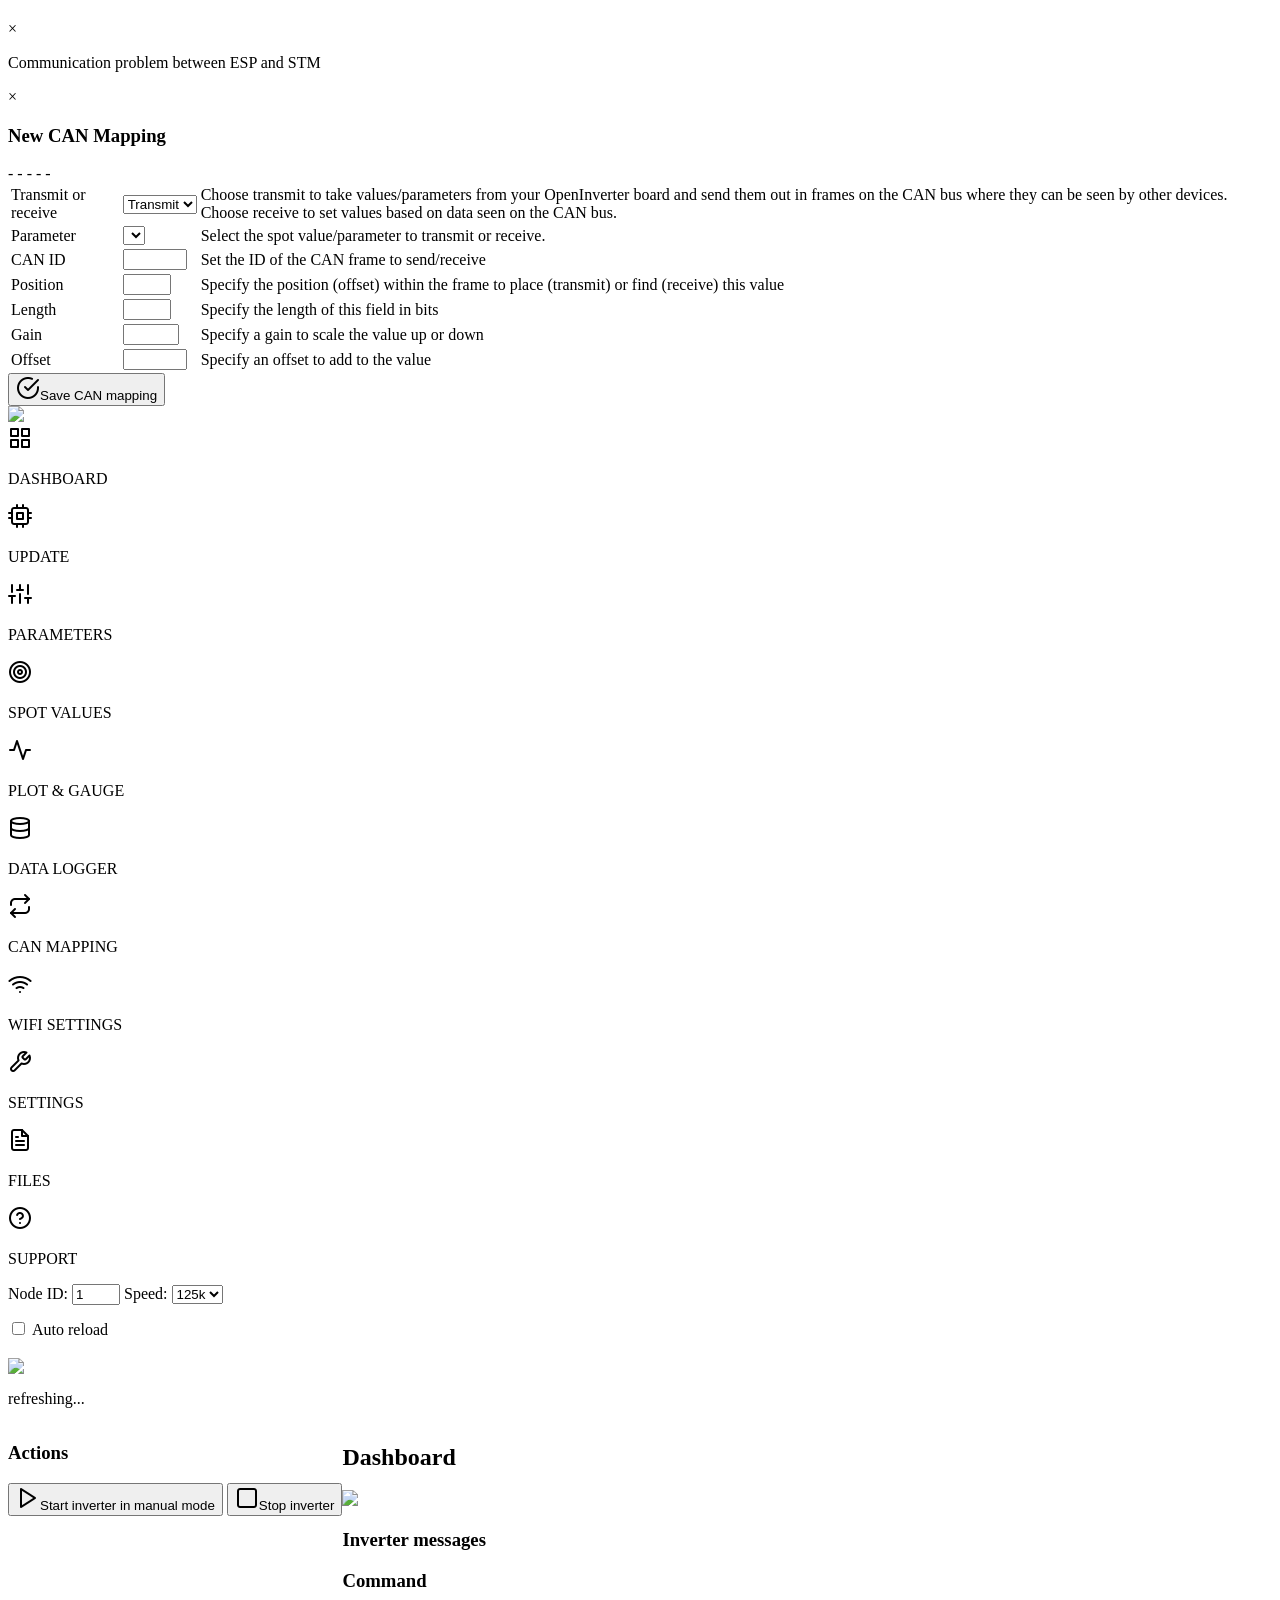
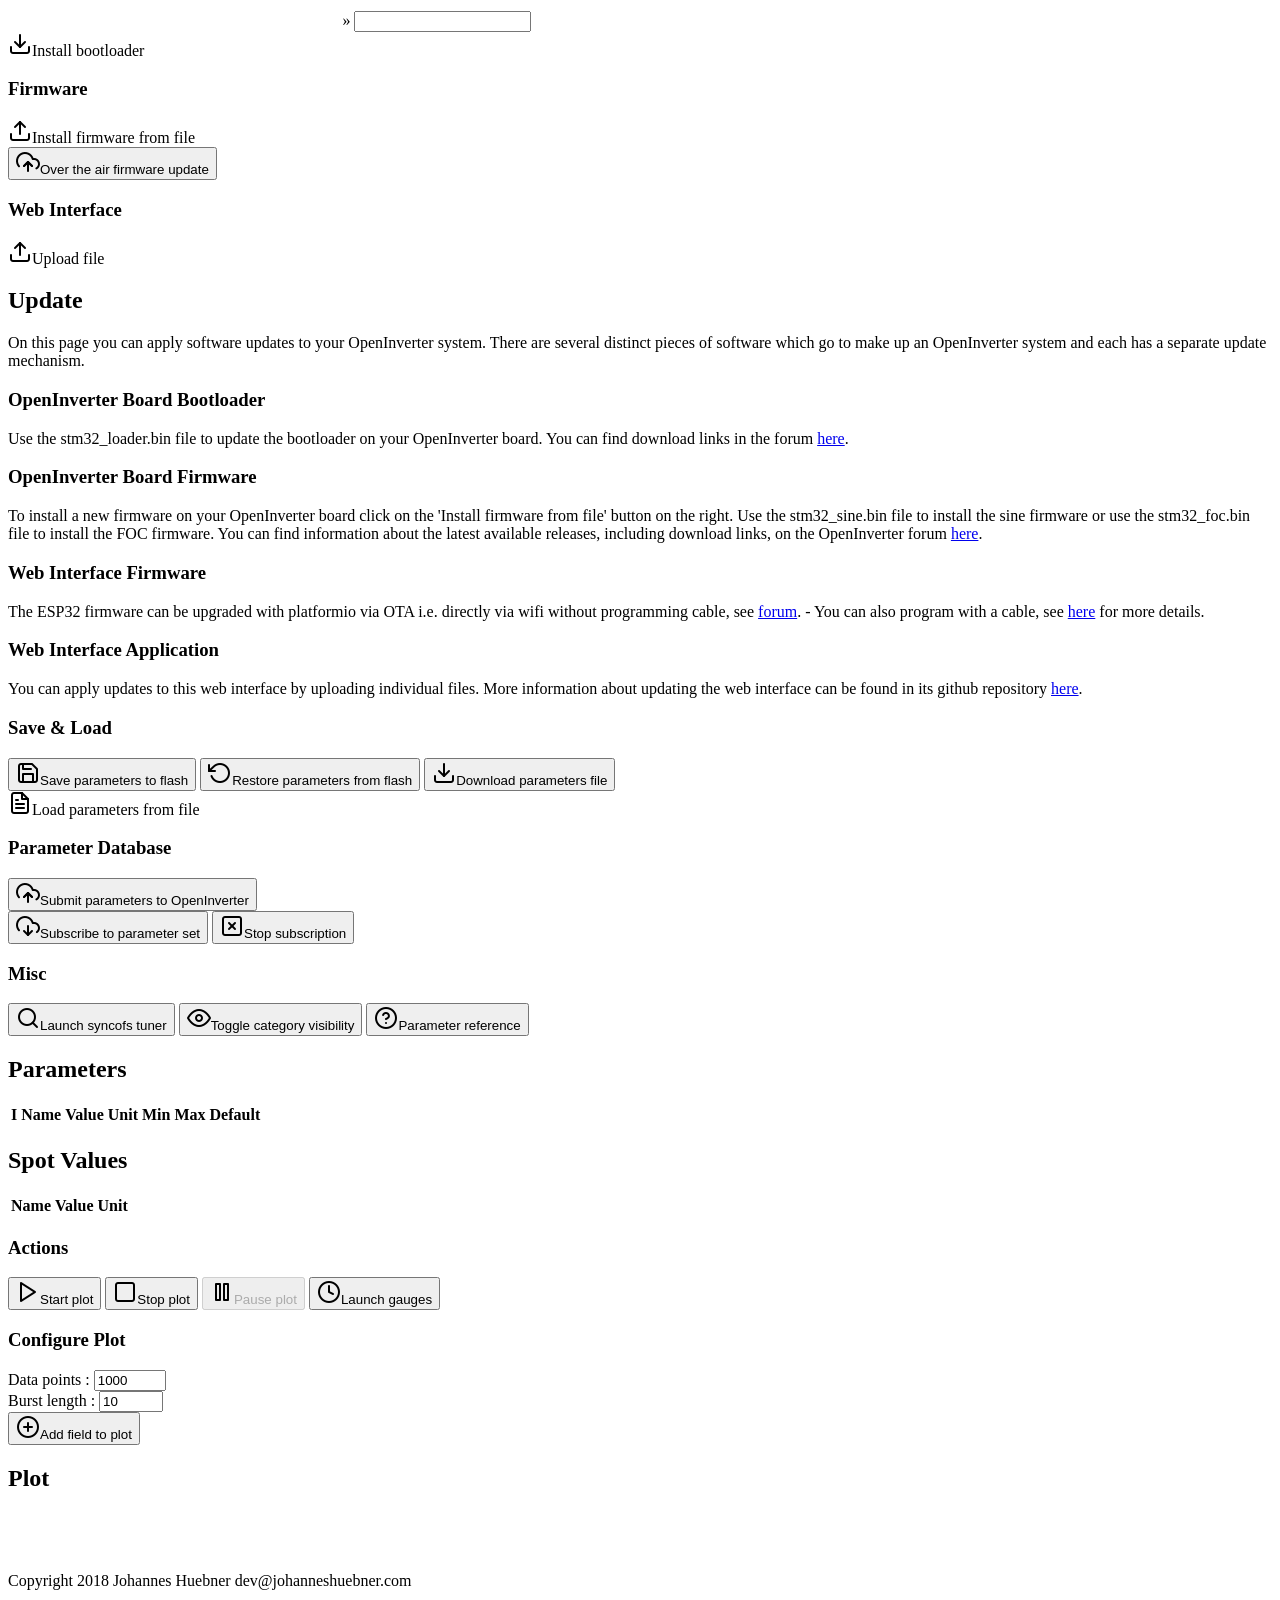
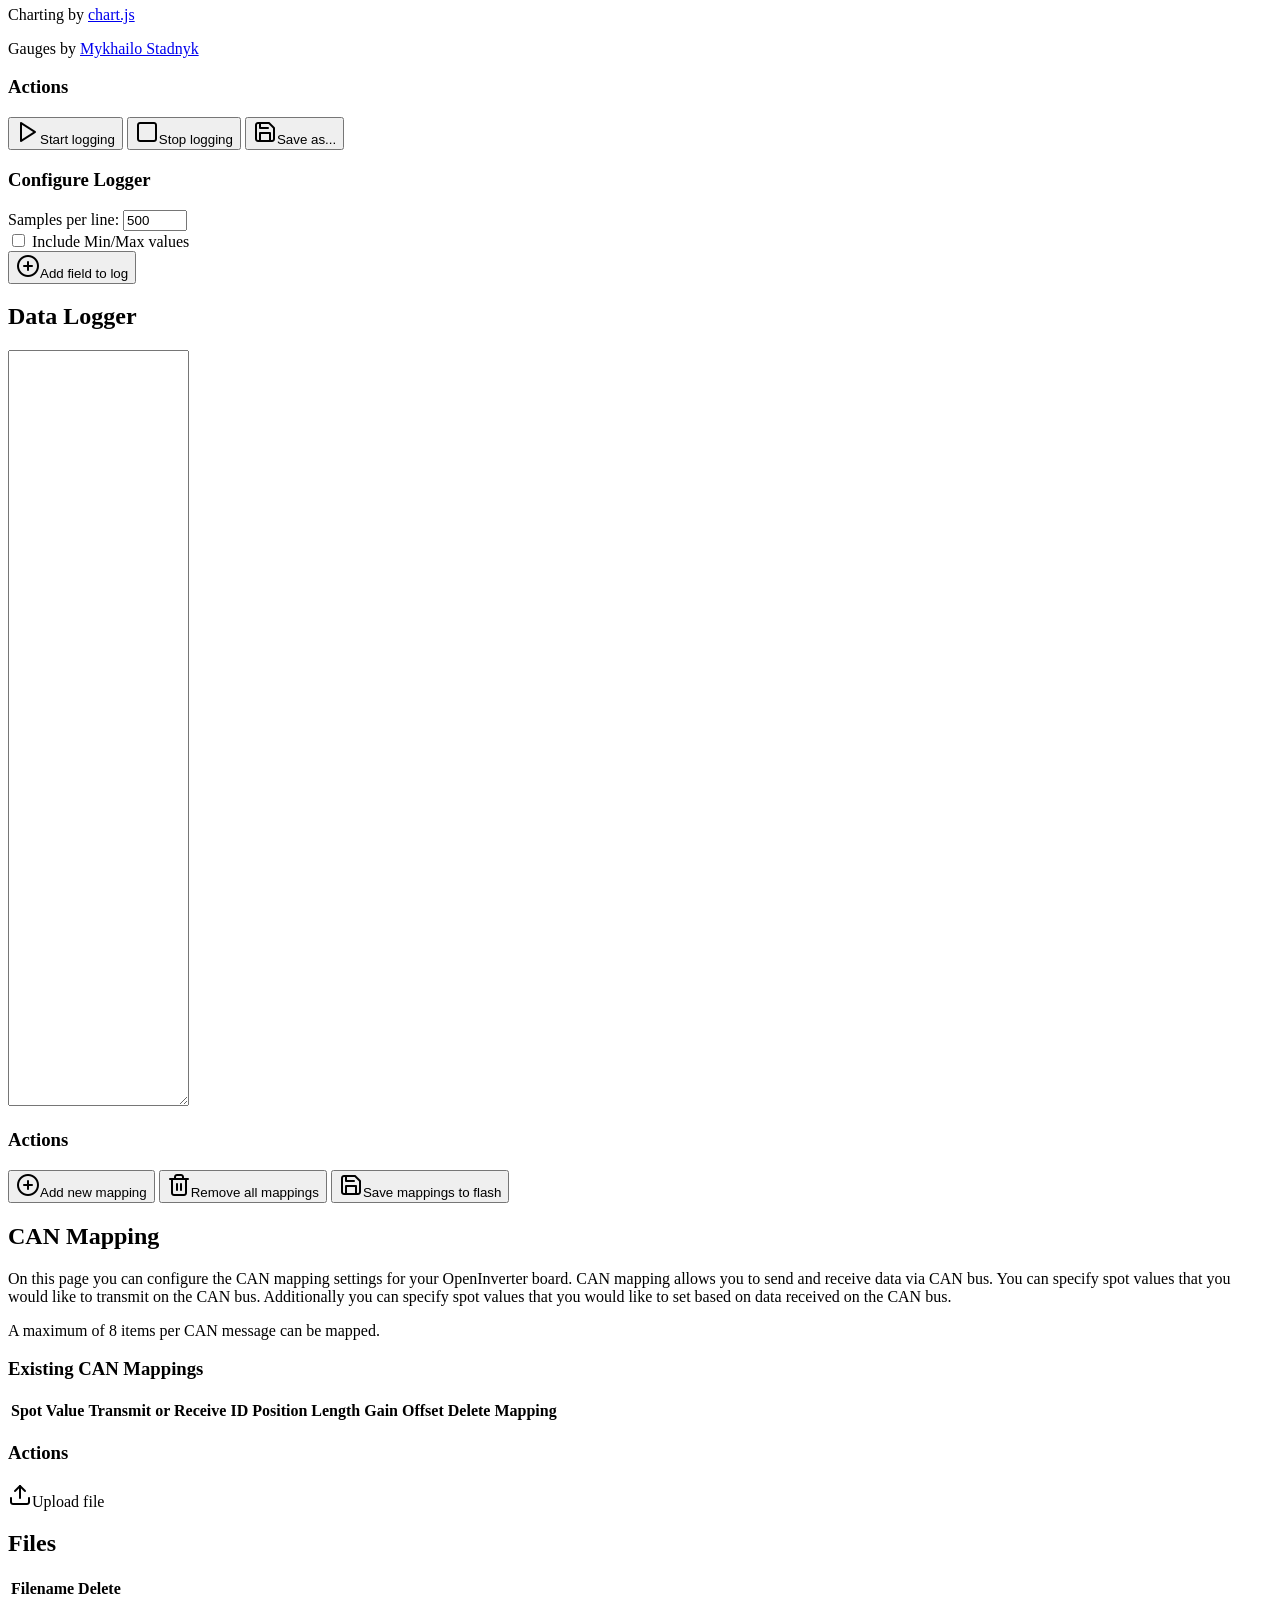
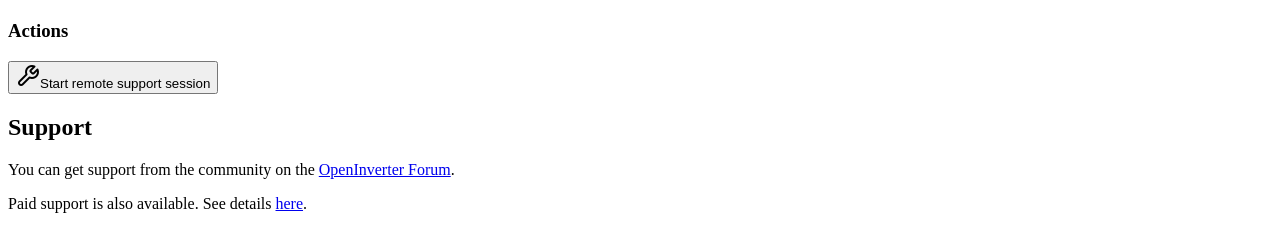
==== data/index.html @ 4fa06c0c "Adding configurable can RX/TX pins (#9) * Adding configurable can RX/TX pins  * Adding optional CA" ====
<!doctype html>
<html>
<head>
<!--
 * This file is part of the esp8266 web interface
 *
 * Copyright (C) 2018 Johannes Huebner <dev@johanneshuebner.com>
 *
 * This program is free software: you can redistribute it and/or modify
 * it under the terms of the GNU General Public License as published by
 * the Free Software Foundation, either version 3 of the License, or
 * (at your option) any later version.
 *
 * This program is distributed in the hope that it will be useful,
 * but WITHOUT ANY WARRANTY; without even the implied warranty of
 * MERCHANTABILITY or FITNESS FOR A PARTICULAR PURPOSE.  See the
 * GNU General Public License for more details.
 *
 * You should have received a copy of the GNU General Public License
 * along with this program.  If not, see <http://www.gnu.org/licenses/>.
 *
-->
<meta http-equiv="Content-Type" content="text/html; charset=utf-8" />
<title>Huebner Inverter Management Console</title>
<link href="style.css" rel="stylesheet" type="text/css" />
<script src="chart.min.js" type="text/javascript"></script>
<script src="modal.js" type="text/javascript"></script>
<script src="docstrings.js" type="text/javascript"></script>
<script src="inverter.js" type="text/javascript"></script>
<script src="index.js" type="text/javascript"></script>
<script src="subscription.js" type="text/javascript"></script>
<script src="log.js" type="text/javascript"></script>
<script src="wifi.js" type="text/javascript"></script>
<script src="settings.js" type="text/javascript"></script>
<script src="plot.js" type="text/javascript"></script>
<script src="ui.js" type="text/javascript"></script>

</head>

<body onload="ui.onLoad()">

	<div id="content">

		<!-- Large modal -->
		<div id="large-modal-overlay" class="modal-overlay">
			<div id="large-modal-container" class="large-modal-container">
				<div id="large-modal-header-div">
					<h2 id="large-modal-header"></h2>
					<span class="modal-close" onclick="modal.hideModal('large');">&times;</span>
				</div>
				<div id="large-modal-content" class="modal-content"></div>
			</div>
		</div>

		<!-- Small modal -->
		<div id="small-modal-overlay" class="modal-overlay">
			<div id="small-modal-container" class="small-modal-container">
				<div id="small-modal-content" class="modal-content"></div>
			</div>
		</div>

    <div id="communication-error-bar" class="communication-error-bar">
			<p>Communication problem between ESP and STM</p>
		</div>

		<!-- 'Add CAN Mapping' modal -->
		<div id="can-mapping-modal-overlay" class="modal-overlay">
			<div id="can-mapping-modal-container" class="can-mapping-modal-container">
				<span class="modal-close" onclick="modal.hideModal('can-mapping');">&times;</span>
				<h3 class="underline">New CAN Mapping</h3>
				<table id="can-mapping-table">
					<tr>
						<td>Transmit or receive</td>
						<td>
							<select id="txrx">
								<option value="tx">Transmit</option>
								<option value="rx">Receive</option>
							</select>
						</td>
						<td>Choose transmit to take values/parameters from your OpenInverter board and send them out in frames on the CAN bus where they can be seen by other devices. Choose receive to set values based on data seen on the CAN bus.</td>
					</tr>
					<tr>
						<td>Parameter</td>
						<td>
							<select id="add-can-mapping-spot-value-drop-down"></select>
						</td>
						<td>Select the spot value/parameter to transmit or receive.</td>
					</tr>
					<tr>
						<td>CAN ID</td>
						<td><input type="number" step="1" min="0" max="2047" id="canid"></td>
						<td>Set the ID of the CAN frame to send/receive</td>
					</tr>
					<tr>
						<td>Position</td>
						<td><input type="number" step="1" min="0" max="63" id="canpos"></td>
						<td>Specify the position (offset) within the frame to place (transmit) or find (receive) this value</td>
					</tr>
					<tr>
						<td>Length</td>
						<td><input type="number" step="1" min="1" max="32" id="canbits"></td>
						<td>Specify the length of this field in bits</td>
					</tr>
					<tr>
						<td>Gain</td>
						<td><input type="number" step="1" min="1" max="100" id="cangain"></td>
						<td>Specify a gain to scale the value up or down</td>
					</tr>
-					<tr>
-						<td>Offset</td>
-						<td><input type="number" step="1" min="-128" max="127" id="canoffset"></td>
-						<td>Specify an offset to add to the value</td>
-					</tr>
				</table>
				<button onclick="ui.canMapping();">
					<!-- /icon-check-circle.png -->
					<img class="buttonimg" src="[data-uri]">Save CAN mapping</button>
			</div>
		</div>

		<aside id="navbar" class="navbar">

			<div id="logo">
				<img src="logo.png" onclick="ui.toggleNavbar();">
			</div>

      <div>
				<a class="tablink" onclick="ui.openPage('dashboard', this, 'white')" style="background-color:white">
					<!-- /icon-grid.png -->
					<img class="navimg" src="[data-uri]"><p class="navbar-text">DASHBOARD</p></a>
				<a class="tablink" onclick="ui.openPage('update', this, 'white')">
					<!-- /icon-cpu.png -->
					<img class="navimg" src="[data-uri]"><p class="navbar-text">UPDATE</p></a>
				<a class="tablink" onclick="ui.openPage('parameters', this, 'white')">
					<!-- /icon-sliders.png -->
					<img class="navimg" src="[data-uri]"><p class="navbar-text">PARAMETERS</p></a>
				<a class="tablink" onclick="ui.openPage('spotvalues', this, 'white')">
					<!-- /icon-target.png -->
					<img class="navimg" src="[data-uri]"><p class="navbar-text">SPOT VALUES</p></a>
				<a class="tablink" onclick="ui.openPage('plot', this, 'white')">
					<!-- /icon-activity.png -->
					<img class="navimg" src="[data-uri]"><p class="navbar-text">PLOT & GAUGE</p></a>
				<a class="tablink" onclick="ui.openPage('logger', this, 'white')">
					<!-- /icon-database.png -->
					<img class="navimg" src="[data-uri]"><p class="navbar-text">DATA LOGGER</p></a>
				<a class="tablink" onclick="ui.openPage('canmapping', this, 'white')">
					<!-- /icon-repeat.png -->
					<img class="navimg" src="[data-uri]"><p class="navbar-text">CAN MAPPING</p></a>
				<a class="tablink" onclick="ui.openPage('wifi', this, 'white')">
					<!-- /icon-wifi.png -->
					<img class="navimg" src="[data-uri]"><p class="navbar-text">WIFI SETTINGS</p></a>
					<a class="tablink" onclick="ui.openPage('settings', this, 'white')">
						<!-- /icon-tool.png -->
					<img class="navimg" src="[data-uri]"><p class="navbar-text">SETTINGS</p></a>
				<a class="tablink" onclick="ui.openPage('files', this, 'white')">
					<!-- /icon-file-text.png -->
					<img class="navimg" src="[data-uri]"><p class="navbar-text">FILES</p></a>
				<a class="tablink" onclick="ui.openPage('support', this, 'white')">
					<!-- /icon-help-circle.png -->
					<img class="navimg" src="[data-uri]"><p class="navbar-text">SUPPORT</p></a>
			</div>

      <div id="nodeid-div" class="control small-screen-hide">
        <label for="nodeid">Node ID:</label>
        <input id="nodeid" type="number" id="nodeid" step="1" min="1" max="63" value="1" onchange="ui.setNodeIdAndSpeed()"/>
        <label for="canspeed">Speed:</label>
        <select name="canspeed" id="canspeed" onchange="ui.setNodeIdAndSpeed()">
          <option value="0">125k</option>
          <option value="1">250k</option>
          <option value="2">500k</option>
        </select>
      </div>
			<!-- auto reload toggle -->
			<div id="auto-reload-toggle-div" class="control small-screen-hide">
				<label class="switch">
					<input id="auto-reload-checkbox" type="checkbox" onclick="ui.setAutoReload(this.checked);"><span class="slider round"></span>
				</label><p style="display: inline-block;">Auto reload</p>
			</div>
			<!-- spinner div -->
			<div id="spinner-div" class="control">
				<img style="vertical-align:middle" src="ajax-loader.gif"><p> refreshing...</p>
			</div>

			<div id="version" class="small-screen-hide"></div>

		</aside>

		<div id="content-wrapper">
			<div id="content-wrapper-inner">

				<!-- DASHBOARD -->
				<div id="dashboard" class="tabdiv main-content" style="display:flex;">

					<div class="main-right">
						<h3 class="underline">Actions</h3>
						<button onclick="ui.sendCmd('start 2');">
							<!-- /icon-play.png -->
							<img class="buttonimg" src="[data-uri]">Start inverter in manual mode</button>
						<button onclick="ui.sendCmd('stop');">
							<!-- icon-square.png -->
							<img class="buttonimg" src="[data-uri]">Stop inverter</button>

					</div>

					<div class="main-left">
						<h2>Dashboard</h2>

						<div id="top-row" class="dash-row">
							<div id="top-left" class="dash-box">
								<img src="ajax-loader.gif">
							</div>
							<div id="top-right" class="dash-box">
								<h3>Inverter messages</h3>
								<pre><div id="message"></div></pre>
							</div>
						</div>

						<div id="bottom-row" class="dash-row">
							<div id="bottom-left" class="dash-box">
								<h3>Command</h2>
								<div id="commandoutput"></div>
								&raquo;&nbsp;<input type="text" id="commandinput"/>
							</div>
							<div id="bottom-right" class="dash-box"></div>
						</div>
					</div>
				</div>

				<!-- UPDATE -->
				<div id="update" class="tabdiv main-content">

					<div class="main-right">


						<h3 class="underline beta-feature" hidden>Bootloader</h3>
						<form class="beta-feature" id="swduploadform" enctype="multipart/form-data" action="edit" method="POST">
							<input id="swdupdatefile" name="swdupdatefile" type="file" onchange="ui.swdUpdate();" hidden />
							<!-- /icon-download.png -->
							<label class="butt" for="swdupdatefile"><img class="buttonimg" src="[data-uri]">Install bootloader</label>
						</form>
						<a class="beta-feature" href="/swd/bin?bootloader" hidden><button>
							<!-- /icon-download.png -->
							<img class="buttonimg" src="[data-uri]">Download bootloader</button></a>

						<h3 class="underline">Firmware</h3>

						<!-- Install firmware from file -->
						<form id="upload-firmware-form" enctype="multipart/form-data" action="edit" method="POST">
							<input id="update-firmware-file" name="update-firmware-file" type="file" onchange="ui.uploadFirmwareFile();" hidden />
							<label class="butt" for="update-firmware-file">
							<!-- /icon-upload.png -->
							<img class="buttonimg" src="[data-uri]">Install firmware from file</label>
						</form>

						<!-- OTA firmware update -->
						<a href="#" class="beta-feature" onclick="ui.showOTAUpdateFirmwareModal();"><button>
							<!-- /icon-upload-cloud.png -->
							<img class="buttonimg" src="[data-uri]">Over the air firmware update</button></a>

						<h3 class="underline">Web Interface</h3>

						<!-- upload file -->
						<form id="uploadform" enctype="multipart/form-data" action="edit" method="POST">
							<input id="updatefile" name="updatefile" type="file" onchange="ui.uploadFile();" hidden />
							<!-- /icon-upload.png -->
							<label class="butt" for="updatefile"><img class="buttonimg" src="[data-uri]">Upload file</label>
						</form>

					</div>

					<div class="main-left">
						<h2 id="update">Update</h2>
						<p>On this page you can apply software updates to your OpenInverter system. There are several distinct pieces of software which go to make up an OpenInverter system and each has a separate update mechanism.</p>

						<h3>OpenInverter Board Bootloader</h3>
						<p>Use the stm32_loader.bin file to update the bootloader on your OpenInverter board. You can find download links in the forum <a href="https://openinverter.org/forum/viewforum.php?f=7">here</a>.

						<h3>OpenInverter Board Firmware</h3>
						<p>To install a new firmware on your OpenInverter board click on the 'Install firmware from file' button on the right. Use the stm32_sine.bin file to install the sine firmware or use the stm32_foc.bin file to install the FOC firmware. You can find information about the latest available releases, including download links, on the OpenInverter forum <a href="https://openinverter.org/forum/viewforum.php?f=7&sid=cdb63cfa1d2f7ab493e7079fc13a8e65">here</a>.</p>

						<h3>Web Interface Firmware</h3>
						<p>The ESP32 firmware can be upgraded with platformio via OTA i.e. directly via wifi without programming cable, see <a href="https://openinverter.org/forum/viewtopic.php?p=60907#p60907">forum</a>.
-						You can also program with a cable, see <a href="https://openinverter.org/forum/viewtopic.php?f=5&t=8">here</a> for more details.</p>

						<h3>Web Interface Application</h3>
						<p>You can apply updates to this web interface by uploading individual files. More information about updating the web interface can be found in its github repository <a href="https://github.com/jsphuebner/esp8266-web-interface">here</a>.</p>
					</div>

				</div>

				<!-- PARAMETERS -->
				<div id="parameters" class="tabdiv main-content">

					<div class="main-right">
						<h3 class="underline">Save & Load</h3>

						<!-- Save params to flash -->
						<button onclick="ui.showParamsSavedModal();">
							<!-- /icon-save.png -->
							<img class="buttonimg" src="[data-uri]">Save parameters to flash</button>

						<!-- Restore params from flash -->
						<button onclick="ui.showRestoreParamsFromFlashConfirmationModal();">
							<!-- /icon-rotate-ccw.png -->
							<img class="buttonimg" src="[data-uri]">Restore parameters from flash</button>

						<!-- Download params file -->
						<a download="params.json" href="data:text/json,{ }" id="paramDownload"><button>
							<!-- /icon-download.png -->
							<img class="buttonimg" src="[data-uri]">Download parameters file</button></a>

						<!-- Load params from file -->
						<form id="paramform" enctype="multipart/form-data" action="edit" method="POST">
							<input id="paramfile" name="paramfile" type="file" onchange="ui.loadParametersFromFile();" hidden />
							<!-- /icon-file-text.png -->
							<label class="butt" for="paramfile"><img class="buttonimg" src="[data-uri]">Load parameters from file</label>
						</form>

						<h3 class="underline">Parameter Database</h3>

						<!-- Submit params to OI -->
						<form id="paramdb" action="https://openinverter.org/parameters/api.php" method="POST" enctype="multipart/form-data">
							<input type="text" style="display: none;" id="parameters_json" name="data"></input>
							<input type="hidden" id="parameters_token" name="token" />
							<button type="button" onclick="ui.parameterSubmit();">
								<!-- /icon-upload-cloud.png -->
								<image class="buttonimg" src="[data-uri]">Submit parameters to OpenInverter</button>
						</form>

						<!-- Subscribe to param set -->
						<button onclick="ui.showSubscribeModal();">
							<!-- /icon-download-cloud.png -->
							<img class="buttonimg" src="[data-uri]">Subscribe to parameter set</button>

						<button onclick="ui.parameterDatabaseShowUnsubscribeDialog();">
							<!-- /icon-x-square.png -->
							<img class="buttonimg" src="[data-uri]">Stop subscription</button>

						<h3 class="underline">Misc</h3>

						<a href="/syncofs.html" target="_blank">
							<!-- /icon-search.png -->
							<button><img class="buttonimg" src="[data-uri]">Launch syncofs tuner</button></a>

						<button onclick="ui.toggleVisibility();">
							<!-- /icon-eye.png -->
							<img class="buttonimg" src="[data-uri]">Toggle category visibility</button>

						<!-- Params reference -->
						<a href="https://openinverter.org/wiki/Parameters" target="_blank"><button>
							<!-- /icon-help-circle.png -->
							<img class="buttonimg" src="[data-uri]">Parameter reference</button></a>

						</p>
						<p>
					</div>

					<div class="main-left">
						<h2>Parameters</h2>
						<table id="params" class="fullheight">
							<thead>
								<tr>
									<th>I</th>
									<th>Name</th>
									<th>Value</th>
									<th>Unit</th>
									<th>Min</th>
									<th>Max</th>
									<th>Default</th>
								</tr>
							</thead>
							<tbody id="paramBody">
							</tbody>
						</table>
					</div>

				</div>

				<!-- SPOT VALUES -->
				<div id="spotvalues" class="tabdiv main-content">

					<div class="main-right">
					</div>

					<div class="main-left">
						<h2 id="spot">Spot Values</h2>

						<table id="spotValues" class="fullheight">
							<thead>
								<tr>
									<th>Name</th>
									<th>Value</th>
									<th>Unit</th>
								</tr>
							</thead>
							<tbody id="spotBody">
							</tbody>
						</table>
					</div>

				</div>

				<!-- PLOT -->
				<div id="plot" class="tabdiv main-content">

					<div class="main-right">
						<h3 class="underline">Actions</h3>

						<!-- start plot -->
						<button onclick="plot.startPlot()">
							<!-- /icon-play.png -->
							<img class="buttonimg" src="[data-uri]">Start plot</button>

						<!-- stop plot -->
						<button onclick="plot.stopPlot()">
							<!-- /icon-square.png -->
							<img class="buttonimg" src="[data-uri]">Stop plot</button>

						<!-- pause plot -->
						<button onclick="plot.pauseResumePlot()" disabled id="pauseButton">
							<!-- /icon-pause.png -->
							<img class="buttonimg" src="[data-uri]">Pause plot</button>

						<!-- launch gauges -->
						<button onclick="plot.launchGauges()">
							<!-- /icon-clock.png -->
							<img class="buttonimg" src="[data-uri]">Launch gauges</button>

						<h3 class="underline">Configure Plot</h3>
						Data points : <input type="number" id="maxValues" step="1" min="10" max="10000" value="1000" /><br>
						Burst length : <input type="number" id="burstLength" step="1" min="1" max="1000" value="10" />
						<form id="plotConfiguration">
							<a onclick="ui.addPlotItem();"><button type="button">
								<!-- /icon-plus-circle.png -->
								<img class="buttonimg" src="[data-uri]">Add field to plot</button></a>
						</form>
					</div>

					<div class="main-left">
						<h2 id="plot">Plot</h2>
						<canvas id="canvas" width="100%" height=40></canvas>
						<p>
						<p>Copyright 2018 Johannes Huebner dev@johanneshuebner.com</p>
						<p>Charting by <a href="http://chartjs.org/" target="_blank">chart.js</a></p>
						<p>Gauges by <a href="https://github.com/Mikhus/canvas-gauges" target="_blank">Mykhailo Stadnyk</a></p>
					</div>
				</div>
				<!-- END PLOT -->

				<!-- DATA LOGGER -->
				<div id="logger" class="tabdiv main-content">

					<div class="main-right">
						<h3 class="underline">Actions</h3>

						<!-- Start logging -->
						<button onclick="log.start();" id="startstop">
							<!-- /icon-play.png -->
							<img class="buttonimg" src="[data-uri]">Start logging</button>

						<!-- Stop logging -->
						<button onclick="log.stop();">
							<!-- /icon-square.png -->
							<img class="buttonimg" src="[data-uri]">Stop logging</button>

						<!-- Save -->
						<button onclick="log.save();">
							<!-- /icon-save.png -->
							<img class="buttonimg" src="[data-uri]">Save as...</button>

						<h3 class="underline">Configure Logger</h3>
						<label for="data-logger-samples">Samples per line: </label>
						<input id="data-logger-samples" type="number" step="1" min="1" max="2000" value="500"><br>
						<input type="checkbox" id="data-logger-minmax">
						<label for="data-logger-minmax">Include Min/Max values</label><br>
						<form id="data-logger-configuration">
							<a onclick="log.addLogItem();"><button type="button">
								<!-- /icon-plus-circle.png -->
								<img class="buttonimg" src="[data-uri]">Add field to log</button></a>
						</form>
					</div>

					<div class="main-left">
						<h2>Data Logger</h2>
						<textarea id="data-logger-text-area" rows="50">
						</textarea>
					</div>

				</div>
				<!-- END DATA LOGGER -->

				<!-- CAN MAPPING -->
				<div id="canmapping" class="tabdiv main-content">

					<div class="main-right">
						<h3 class="underline">Actions</h3>
						<button onclick="modal.showModal('can-mapping');">
							<!-- /icon-plus-circle.png -->
							<img class="buttonimg" src="[data-uri]">Add new mapping</button>
						<button onclick="ui.sendCmd('can clear');">
							<!-- /icon-trash-2.png -->
							<img class="buttonimg" src="[data-uri]">Remove all mappings</button>
						<button onclick="ui.showParamsSavedModal();">
							<!-- /icon-save.png -->
							<img class="buttonimg" src="[data-uri]">Save mappings to flash</button>
					</div>

					<div class="main-left">
						<h2>CAN Mapping</h2>
						<p>On this page you can configure the CAN mapping settings for your OpenInverter board. CAN mapping allows you to send and receive data via CAN bus. You can specify spot values that you would like to transmit on the CAN bus. Additionally you can specify spot values that you would like to set based on data received on the CAN bus.</p>
						<p>A maximum of 8 items per CAN message can be mapped.</p>

						<h3 class="underline">Existing CAN Mappings</h3>
						<table id="existingCanMappingTable" class="existing-can-mapping">
							<tr>
								<th>Spot Value</th>
								<th>Transmit or Receive</th>
								<th>ID</th>
								<th>Position</th>
								<th>Length</th>
								<th>Gain</th>
								<th>Offset</th>
								<th>Delete Mapping</th>
							</tr>
						</table>
					</div>
				</div>
				<!-- END CAN MAPPING -->


				<!-- WIFI SETTINGS -->
				<div id="wifi" class="tabdiv main-content"></div>
				<!-- SETTINGS -->
				<div id="settings" class="tabdiv main-content"></div>

				<!-- FILES -->
				<div id="files" class="tabdiv main-content">
					<div class="main-right">
						<h3 class="underline">Actions</h3>
						<!-- upload file -->
						<form id="uploadform" enctype="multipart/form-data" action="edit" method="POST">
							<input id="updatefile" name="updatefile" type="file" onchange="uploadFile();" hidden />
							<label class="butt" for="updatefile">
								<!-- /icon-upload.png -->
								<img class="buttonimg" src="[data-uri]">Upload file</label>
						</form>
					</div>
					<div class="main-left">
						<h2>Files</h2>
						<table id="filesTable" class="fullheight">
							<tr>
								<th>Filename</th>
								<th>Delete</th>
							</tr>
						</table>
					</div>
				</div>
				<!-- END FILES -->

				<!-- SUPPORT -->
				<div id="support" class="tabdiv main-content">
					<div class="main-right">
						<h3 class="underline">Actions</h3>
						<a href="/remote.html"><button>
							<!-- /icon-tool.png -->
							<img class="buttonimg" src="[data-uri]">Start remote support session</button></a>
					</div>
					<div class="main-left">
						<h2>Support</h2>
						<p>You can get support from the community on the <a href="https://openinverter.org">OpenInverter Forum</a>.</p>
						<p>Paid support is also available. See details <a href="https://openinverter.org/docs/index.html%3Fen_consulting,35.html">here</a>.
					</div>
				</div>
				<!-- END SUPPORT -->

			</div> <!-- end content-wrapper -->
		</div> <!-- end content-wrapper-inner -->

	</div>

</body>
</html>
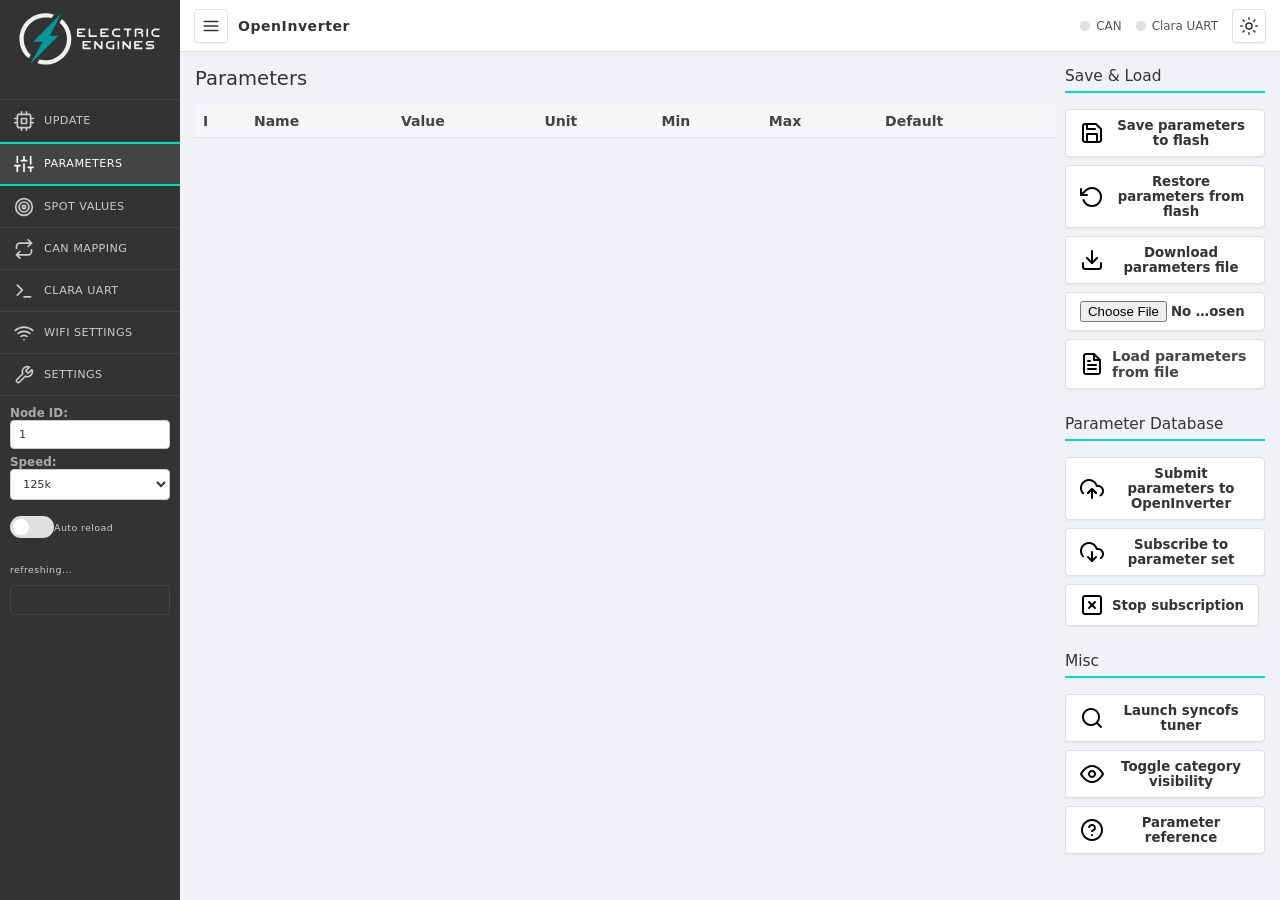
==== commit 14fa759b: "ESP32-C3: fix build, add Clara UART monitor, restyle UI Build was broken on esp32-c3, so nothing cou" ====
--- a/data/index.html
+++ b/data/index.html
@@ -21,19 +21,19 @@
  *
 -->
 <meta http-equiv="Content-Type" content="text/html; charset=utf-8" />
-<title>Huebner Inverter Management Console</title>
+<title>OpenInverter · Electric Engines</title>
+<link rel="icon" href="favicon.svg" type="image/svg+xml" />
 <link href="style.css" rel="stylesheet" type="text/css" />
-<script src="chart.min.js" type="text/javascript"></script>
 <script src="modal.js" type="text/javascript"></script>
 <script src="docstrings.js" type="text/javascript"></script>
 <script src="inverter.js" type="text/javascript"></script>
 <script src="index.js" type="text/javascript"></script>
 <script src="subscription.js" type="text/javascript"></script>
-<script src="log.js" type="text/javascript"></script>
 <script src="wifi.js" type="text/javascript"></script>
 <script src="settings.js" type="text/javascript"></script>
-<script src="plot.js" type="text/javascript"></script>
 <script src="ui.js" type="text/javascript"></script>
+<script src="clara.js" type="text/javascript"></script>
+<script src="theme.js" type="text/javascript"></script>
 
 </head>
 
@@ -59,9 +59,6 @@
 			</div>
 		</div>
 
-    <div id="communication-error-bar" class="communication-error-bar">
-			<p>Communication problem between ESP and STM</p>
-		</div>
 
 		<!-- 'Add CAN Mapping' modal -->
 		<div id="can-mapping-modal-overlay" class="modal-overlay">
@@ -121,43 +118,25 @@
 		<aside id="navbar" class="navbar">
 
 			<div id="logo">
-				<img src="logo.png" onclick="ui.toggleNavbar();">
+				<img class="logo-full" src="logo.svg" alt="Electric Engines" onclick="ui.toggleNavbar();">
+				<img class="logo-mark" src="logo-mark.svg" alt="Electric Engines" onclick="ui.toggleNavbar();">
 			</div>
 
       <div>
-				<a class="tablink" onclick="ui.openPage('dashboard', this, 'white')" style="background-color:white">
-					<!-- /icon-grid.png -->
-					<img class="navimg" src="[data-uri]"><p class="navbar-text">DASHBOARD</p></a>
-				<a class="tablink" onclick="ui.openPage('update', this, 'white')">
-					<!-- /icon-cpu.png -->
-					<img class="navimg" src="[data-uri]"><p class="navbar-text">UPDATE</p></a>
-				<a class="tablink" onclick="ui.openPage('parameters', this, 'white')">
-					<!-- /icon-sliders.png -->
-					<img class="navimg" src="[data-uri]"><p class="navbar-text">PARAMETERS</p></a>
-				<a class="tablink" onclick="ui.openPage('spotvalues', this, 'white')">
-					<!-- /icon-target.png -->
-					<img class="navimg" src="[data-uri]"><p class="navbar-text">SPOT VALUES</p></a>
-				<a class="tablink" onclick="ui.openPage('plot', this, 'white')">
-					<!-- /icon-activity.png -->
-					<img class="navimg" src="[data-uri]"><p class="navbar-text">PLOT & GAUGE</p></a>
-				<a class="tablink" onclick="ui.openPage('logger', this, 'white')">
-					<!-- /icon-database.png -->
-					<img class="navimg" src="[data-uri]"><p class="navbar-text">DATA LOGGER</p></a>
-				<a class="tablink" onclick="ui.openPage('canmapping', this, 'white')">
-					<!-- /icon-repeat.png -->
-					<img class="navimg" src="[data-uri]"><p class="navbar-text">CAN MAPPING</p></a>
-				<a class="tablink" onclick="ui.openPage('wifi', this, 'white')">
-					<!-- /icon-wifi.png -->
-					<img class="navimg" src="[data-uri]"><p class="navbar-text">WIFI SETTINGS</p></a>
-					<a class="tablink" onclick="ui.openPage('settings', this, 'white')">
-						<!-- /icon-tool.png -->
-					<img class="navimg" src="[data-uri]"><p class="navbar-text">SETTINGS</p></a>
-				<a class="tablink" onclick="ui.openPage('files', this, 'white')">
-					<!-- /icon-file-text.png -->
-					<img class="navimg" src="[data-uri]"><p class="navbar-text">FILES</p></a>
-				<a class="tablink" onclick="ui.openPage('support', this, 'white')">
-					<!-- /icon-help-circle.png -->
-					<img class="navimg" src="[data-uri]"><p class="navbar-text">SUPPORT</p></a>
+				<a class="tablink" onclick="ui.openPage('update', this, '')">
+					<svg class="navimg" viewBox="0 0 24 24" stroke-width="2" stroke-linecap="round" stroke-linejoin="round"><rect x="4" y="4" width="16" height="16" rx="2"/><rect x="9" y="9" width="6" height="6"/><path d="M9 1v3M15 1v3M9 20v3M15 20v3M20 9h3M20 14h3M1 9h3M1 14h3"/></svg><p class="navbar-text">UPDATE</p></a>
+				<a class="tablink active" onclick="ui.openPage('parameters', this, '')">
+					<svg class="navimg" viewBox="0 0 24 24" stroke-width="2" stroke-linecap="round" stroke-linejoin="round"><path d="M4 21v-7M4 10V3M12 21v-9M12 8V3M20 21v-5M20 12V3M1 14h6M9 8h6M17 16h6"/></svg><p class="navbar-text">PARAMETERS</p></a>
+				<a class="tablink" onclick="ui.openPage('spotvalues', this, '')">
+					<svg class="navimg" viewBox="0 0 24 24" stroke-width="2" stroke-linecap="round" stroke-linejoin="round"><circle cx="12" cy="12" r="10"/><circle cx="12" cy="12" r="6"/><circle cx="12" cy="12" r="2"/></svg><p class="navbar-text">SPOT VALUES</p></a>
+				<a class="tablink" onclick="ui.openPage('canmapping', this, '')">
+					<svg class="navimg" viewBox="0 0 24 24" stroke-width="2" stroke-linecap="round" stroke-linejoin="round"><path d="M17 1l4 4-4 4"/><path d="M3 11V9a4 4 0 0 1 4-4h14"/><path d="M7 23l-4-4 4-4"/><path d="M21 13v2a4 4 0 0 1-4 4H3"/></svg><p class="navbar-text">CAN MAPPING</p></a>
+				<a class="tablink" onclick="ui.openPage('clara', this, '')">
+					<svg class="navimg" viewBox="0 0 24 24" stroke-width="2" stroke-linecap="round" stroke-linejoin="round"><path d="M4 17l6-6-6-6"/><path d="M12 19h8"/></svg><p class="navbar-text">CLARA UART</p></a>
+				<a class="tablink" onclick="ui.openPage('wifi', this, '')">
+					<svg class="navimg" viewBox="0 0 24 24" stroke-width="2" stroke-linecap="round" stroke-linejoin="round"><path d="M5 12.55a11 11 0 0 1 14.08 0"/><path d="M1.42 9a16 16 0 0 1 21.16 0"/><path d="M8.53 16.11a6 6 0 0 1 6.95 0"/><line x1="12" y1="20" x2="12.01" y2="20"/></svg><p class="navbar-text">WIFI SETTINGS</p></a>
+				<a class="tablink" onclick="ui.openPage('settings', this, '')">
+					<svg class="navimg" viewBox="0 0 24 24" stroke-width="2" stroke-linecap="round" stroke-linejoin="round"><path d="M14.7 6.3a1 1 0 0 0 0 1.4l1.6 1.6a1 1 0 0 0 1.4 0l3.77-3.77a6 6 0 0 1-7.94 7.94l-6.91 6.91a2.12 2.12 0 0 1-3-3l6.91-6.91a6 6 0 0 1 7.94-7.94l-3.76 3.76z"/></svg><p class="navbar-text">SETTINGS</p></a>
 			</div>
 
       <div id="nodeid-div" class="control small-screen-hide">
@@ -186,47 +165,30 @@
 		</aside>
 
 		<div id="content-wrapper">
+
+			<header id="topbar">
+				<button class="icon-btn" title="Collapse menu" onclick="ui.toggleNavbar();">
+					<svg viewBox="0 0 24 24" stroke-width="2" stroke-linecap="round"><path d="M3 6h18M3 12h18M3 18h18"/></svg>
+				</button>
+				<span id="topbar-title">OpenInverter</span>
+				<span id="message" class="topbar-msg"></span>
+				<div id="topbar-right">
+					<span class="status-group"><i id="st-can" class="status-light"></i><span class="status-label" id="st-can-label">CAN</span></span>
+					<span class="status-group"><i id="st-clara" class="status-light"></i><span class="status-label" id="st-clara-label">Clara UART</span></span>
+					<button class="icon-btn" title="Light / dark" onclick="theme.toggle();">
+						<svg class="theme-icon-sun" viewBox="0 0 24 24" stroke-width="2" stroke-linecap="round"><circle cx="12" cy="12" r="4"/><path d="M12 1v2M12 21v2M4.2 4.2l1.4 1.4M18.4 18.4l1.4 1.4M1 12h2M21 12h2M4.2 19.8l1.4-1.4M18.4 5.6l1.4-1.4"/></svg>
+						<svg class="theme-icon-moon" viewBox="0 0 24 24" stroke-width="2" stroke-linecap="round"><path d="M21 12.8A9 9 0 1 1 11.2 3a7 7 0 0 0 9.8 9.8z"/></svg>
+					</button>
+				</div>
+			</header>
+
+			<div id="communication-error-bar" class="communication-error-bar">
+				<p>Communication problem between ESP and STM</p>
+			</div>
+
 			<div id="content-wrapper-inner">
 
 				<!-- DASHBOARD -->
-				<div id="dashboard" class="tabdiv main-content" style="display:flex;">
-
-					<div class="main-right">
-						<h3 class="underline">Actions</h3>
-						<button onclick="ui.sendCmd('start 2');">
-							<!-- /icon-play.png -->
-							<img class="buttonimg" src="[data-uri]">Start inverter in manual mode</button>
-						<button onclick="ui.sendCmd('stop');">
-							<!-- icon-square.png -->
-							<img class="buttonimg" src="[data-uri]">Stop inverter</button>
-
-					</div>
-
-					<div class="main-left">
-						<h2>Dashboard</h2>
-
-						<div id="top-row" class="dash-row">
-							<div id="top-left" class="dash-box">
-								<img src="ajax-loader.gif">
-							</div>
-							<div id="top-right" class="dash-box">
-								<h3>Inverter messages</h3>
-								<pre><div id="message"></div></pre>
-							</div>
-						</div>
-
-						<div id="bottom-row" class="dash-row">
-							<div id="bottom-left" class="dash-box">
-								<h3>Command</h2>
-								<div id="commandoutput"></div>
-								&raquo;&nbsp;<input type="text" id="commandinput"/>
-							</div>
-							<div id="bottom-right" class="dash-box"></div>
-						</div>
-					</div>
-				</div>
-
-				<!-- UPDATE -->
 				<div id="update" class="tabdiv main-content">
 
 					<div class="main-right">
@@ -289,7 +251,7 @@
 				</div>
 
 				<!-- PARAMETERS -->
-				<div id="parameters" class="tabdiv main-content">
+				<div id="parameters" class="tabdiv main-content" style="display:flex;">
 
 					<div class="main-right">
 						<h3 class="underline">Save & Load</h3>
@@ -401,95 +363,6 @@
 				</div>
 
 				<!-- PLOT -->
-				<div id="plot" class="tabdiv main-content">
-
-					<div class="main-right">
-						<h3 class="underline">Actions</h3>
-
-						<!-- start plot -->
-						<button onclick="plot.startPlot()">
-							<!-- /icon-play.png -->
-							<img class="buttonimg" src="[data-uri]">Start plot</button>
-
-						<!-- stop plot -->
-						<button onclick="plot.stopPlot()">
-							<!-- /icon-square.png -->
-							<img class="buttonimg" src="[data-uri]">Stop plot</button>
-
-						<!-- pause plot -->
-						<button onclick="plot.pauseResumePlot()" disabled id="pauseButton">
-							<!-- /icon-pause.png -->
-							<img class="buttonimg" src="[data-uri]">Pause plot</button>
-
-						<!-- launch gauges -->
-						<button onclick="plot.launchGauges()">
-							<!-- /icon-clock.png -->
-							<img class="buttonimg" src="[data-uri]">Launch gauges</button>
-
-						<h3 class="underline">Configure Plot</h3>
-						Data points : <input type="number" id="maxValues" step="1" min="10" max="10000" value="1000" /><br>
-						Burst length : <input type="number" id="burstLength" step="1" min="1" max="1000" value="10" />
-						<form id="plotConfiguration">
-							<a onclick="ui.addPlotItem();"><button type="button">
-								<!-- /icon-plus-circle.png -->
-								<img class="buttonimg" src="[data-uri]">Add field to plot</button></a>
-						</form>
-					</div>
-
-					<div class="main-left">
-						<h2 id="plot">Plot</h2>
-						<canvas id="canvas" width="100%" height=40></canvas>
-						<p>
-						<p>Copyright 2018 Johannes Huebner dev@johanneshuebner.com</p>
-						<p>Charting by <a href="http://chartjs.org/" target="_blank">chart.js</a></p>
-						<p>Gauges by <a href="https://github.com/Mikhus/canvas-gauges" target="_blank">Mykhailo Stadnyk</a></p>
-					</div>
-				</div>
-				<!-- END PLOT -->
-
-				<!-- DATA LOGGER -->
-				<div id="logger" class="tabdiv main-content">
-
-					<div class="main-right">
-						<h3 class="underline">Actions</h3>
-
-						<!-- Start logging -->
-						<button onclick="log.start();" id="startstop">
-							<!-- /icon-play.png -->
-							<img class="buttonimg" src="[data-uri]">Start logging</button>
-
-						<!-- Stop logging -->
-						<button onclick="log.stop();">
-							<!-- /icon-square.png -->
-							<img class="buttonimg" src="[data-uri]">Stop logging</button>
-
-						<!-- Save -->
-						<button onclick="log.save();">
-							<!-- /icon-save.png -->
-							<img class="buttonimg" src="[data-uri]">Save as...</button>
-
-						<h3 class="underline">Configure Logger</h3>
-						<label for="data-logger-samples">Samples per line: </label>
-						<input id="data-logger-samples" type="number" step="1" min="1" max="2000" value="500"><br>
-						<input type="checkbox" id="data-logger-minmax">
-						<label for="data-logger-minmax">Include Min/Max values</label><br>
-						<form id="data-logger-configuration">
-							<a onclick="log.addLogItem();"><button type="button">
-								<!-- /icon-plus-circle.png -->
-								<img class="buttonimg" src="[data-uri]">Add field to log</button></a>
-						</form>
-					</div>
-
-					<div class="main-left">
-						<h2>Data Logger</h2>
-						<textarea id="data-logger-text-area" rows="50">
-						</textarea>
-					</div>
-
-				</div>
-				<!-- END DATA LOGGER -->
-
-				<!-- CAN MAPPING -->
 				<div id="canmapping" class="tabdiv main-content">
 
 					<div class="main-right">
@@ -529,55 +402,27 @@
 
 
 				<!-- WIFI SETTINGS -->
+				<!-- CLARA UART -->
+				<div id="clara" class="tabdiv main-content">
+					<h3 class="underline">Clara UART monitor</h3>
+					<p class="clara-hint">Термінал ccs32clara (UART4, 8N1). Піни й швидкість &mdash; на вкладці Settings.</p>
+					<div id="clara-log"></div>
+					<div class="clara-bar">
+						<input type="text" id="clara-input" spellcheck="false" autocomplete="off"
+						       placeholder="команда для Клари, Enter — надіслати" onkeyup="clara.onKey(event);">
+						<button onclick="clara.send();">Send</button>
+						<button onclick="clara.clear();">Clear</button>
+					</div>
+				</div>
+
 				<div id="wifi" class="tabdiv main-content"></div>
 				<!-- SETTINGS -->
 				<div id="settings" class="tabdiv main-content"></div>
 
-				<!-- FILES -->
-				<div id="files" class="tabdiv main-content">
-					<div class="main-right">
-						<h3 class="underline">Actions</h3>
-						<!-- upload file -->
-						<form id="uploadform" enctype="multipart/form-data" action="edit" method="POST">
-							<input id="updatefile" name="updatefile" type="file" onchange="uploadFile();" hidden />
-							<label class="butt" for="updatefile">
-								<!-- /icon-upload.png -->
-								<img class="buttonimg" src="[data-uri]">Upload file</label>
-						</form>
-					</div>
-					<div class="main-left">
-						<h2>Files</h2>
-						<table id="filesTable" class="fullheight">
-							<tr>
-								<th>Filename</th>
-								<th>Delete</th>
-							</tr>
-						</table>
-					</div>
-				</div>
-				<!-- END FILES -->
-
-				<!-- SUPPORT -->
-				<div id="support" class="tabdiv main-content">
-					<div class="main-right">
-						<h3 class="underline">Actions</h3>
-						<a href="/remote.html"><button>
-							<!-- /icon-tool.png -->
-							<img class="buttonimg" src="[data-uri]">Start remote support session</button></a>
-					</div>
-					<div class="main-left">
-						<h2>Support</h2>
-						<p>You can get support from the community on the <a href="https://openinverter.org">OpenInverter Forum</a>.</p>
-						<p>Paid support is also available. See details <a href="https://openinverter.org/docs/index.html%3Fen_consulting,35.html">here</a>.
-					</div>
-				</div>
-				<!-- END SUPPORT -->
-
-			</div> <!-- end content-wrapper -->
-		</div> <!-- end content-wrapper-inner -->
-
-	</div>
+			</div> <!-- end content-wrapper-inner -->
+		</div> <!-- end content-wrapper -->
+
+	</div> <!-- end content -->
 
 </body>
 </html>
-
--- a/data/style.css
+++ b/data/style.css
@@ -0,0 +1,483 @@
+/*
+ * This file is part of the esp32 web interface
+ *
+ * Оформлення знято з diag-тула Electric Engines (diag.electricengines.com.ua):
+ * темний сайдбар, біла верхня панель зі статусними лампами, картки на світлому
+ * тлі, бірюзовий акцент, світла/темна тема.
+ *
+ * Контракт із ui.js навмисне збережено: #navbar 180/60 px, #content-wrapper
+ * left/width, .tabdiv display:none -> flex, .buttonimg 24/60 px,
+ * .small-screen-hide display block/none. Усе це ui.js виставляє інлайном, тож
+ * значення тут мусять збігатися.
+ */
+
+:root{
+    --bg-body:#f0f2f5; --bg-card:#fff; --bg-sidebar:#333; --bg-topbar:#fff;
+    --bg-input:#fff; --bg-input-ro:#f5f5f5; --bg-btn:#fff; --bg-btn-hover:#f0f0f0;
+    --bg-progress:#e0e0e0; --bg-sidebar-hover:#444; --bg-row-hover:#f7f9fa;
+    --bg-thead:#f4f6f8; --bg-overlay:rgba(0,0,0,.5);
+    --text-primary:#333; --text-secondary:#555; --text-label:#444; --text-muted:#999;
+    --text-sidebar:#ccc; --text-sidebar-title:#aaa;
+    --border-color:#e0e0e0; --border-light:#ddd; --border-input:#ccc; --border-hover:#ccc;
+    --border-sidebar-bottom:#444;
+    --accent:#00DDC0; --accent-hover:#00b39b; --accent-soft:rgba(0,221,192,.15);
+    --shadow-sm:0 1px 2px rgba(0,0,0,.05); --shadow-md:0 2px 4px rgba(0,0,0,.1);
+    --shadow-lg:0 6px 20px rgba(0,0,0,.08); --shadow-inset:inset 0 2px 4px rgba(0,0,0,.1);
+    --status-default:#e0e0e0; --status-ok:#28a745; --status-warn:#ffc107; --status-error:#dc3545;
+    --bg-terminal:#1e1e1e; --terminal-text:#0f0;
+}
+[data-theme=dark]{
+    --bg-body:#121212; --bg-card:#1e1e1e; --bg-sidebar:#1a1a1a; --bg-topbar:#1e1e1e;
+    --bg-input:#2a2a2a; --bg-input-ro:#252525; --bg-btn:#2a2a2a; --bg-btn-hover:#353535;
+    --bg-progress:#333; --bg-sidebar-hover:#2a2a2a; --bg-row-hover:#242424;
+    --bg-thead:#242424; --bg-overlay:rgba(0,0,0,.7);
+    --text-primary:#e0e0e0; --text-secondary:#aaa; --text-label:#bbb; --text-muted:#777;
+    --text-sidebar:#aaa; --text-sidebar-title:#777;
+    --border-color:#333; --border-light:#333; --border-input:#444; --border-hover:#555;
+    --border-sidebar-bottom:#333;
+    --accent-soft:rgba(0,221,192,.12);
+    --shadow-sm:0 1px 2px rgba(0,0,0,.3); --shadow-md:0 2px 4px rgba(0,0,0,.4);
+    --shadow-lg:0 6px 20px rgba(0,0,0,.3); --shadow-inset:inset 0 2px 4px rgba(0,0,0,.3);
+    --status-default:#444; --bg-terminal:#0a0a0a;
+}
+
+* { box-sizing: border-box; }
+
+html, body {
+    margin: 0;
+    padding: 0;
+    height: 100%;
+    font-family: 'Roboto', system-ui, -apple-system, 'Segoe UI', sans-serif;
+    font-size: 14px;
+    background-color: var(--bg-body);
+    color: var(--text-primary);
+}
+
+h2 { font-size: 1.4em; font-weight: 500; margin: 0 0 15px 0; }
+h3 { font-size: 1.1em; font-weight: 500; margin: 0 0 12px 0; }
+p  { margin: 8px 0; }
+a  { color: var(--accent-hover); text-decoration: none; }
+a:visited { color: var(--accent-hover); }
+
+.underline {
+    border-bottom: 2px solid var(--accent);
+    padding-bottom: 6px;
+    display: block;
+}
+
+/* --- сайдбар ------------------------------------------------------------ */
+#navbar {
+    background-color: var(--bg-sidebar);
+    min-height: 100vh;
+    position: fixed;
+    width: 180px;
+    overflow-y: auto;
+    overflow-x: hidden;
+    height: 100%;
+    z-index: 900;
+    transition: width .2s ease;
+}
+#navbar a {
+    text-decoration: none;
+    display: flex;
+    min-height: 40px;      /* тримає висоту рядка, коли підпис сховано */
+    align-items: center;
+    gap: 10px;
+    margin: 0;
+    padding: 0 14px;
+    color: var(--text-sidebar);
+    border-top: 1px solid transparent;
+    border-bottom: 1px solid var(--border-sidebar-bottom);
+    font-weight: 500;
+    cursor: pointer;
+    float: none;
+}
+#navbar a:hover { background-color: var(--bg-sidebar-hover); color: #fff; }
+#navbar a.active {
+    border-top: 2px solid var(--accent);
+    border-bottom: 2px solid var(--accent);
+    color: #fff;
+    background-color: var(--bg-sidebar-hover);
+}
+#navbar img, #navbar svg {
+    display: block;
+    float: none;
+    flex: 0 0 auto;
+    width: 20px;
+    height: 20px;
+    padding: 0;
+    stroke: currentColor;
+    fill: none;
+}
+#navbar p {
+    margin: 0;
+    vertical-align: middle;
+    white-space: nowrap;
+    overflow: hidden;
+    text-overflow: ellipsis;
+    font-size: .8em;
+    letter-spacing: .04em;
+}
+#logo {
+    padding: 10px 0;
+    height: 100px;
+    margin: 0;
+    border-bottom: 1px solid var(--border-sidebar-bottom);
+}
+/* Селектори з #logo, бо #navbar img задає 20x20 і має ту саму вагу. */
+#logo img {
+    height: auto;
+    margin: 0 auto;
+    display: block;
+    float: none;
+    cursor: pointer;
+}
+#logo .logo-full { width: 82%; }
+#logo .logo-mark { width: 34px; display: none; }
+#navbar.collapsed #logo .logo-full { display: none; }
+#navbar.collapsed #logo .logo-mark { display: block; }
+#navbar.collapsed .navbar-text { display: none; }
+#navbar.collapsed a { justify-content: center; padding: 0; }
+
+.tablink {
+    width: 100%;
+    display: flex;
+    justify-content: flex-start;
+    align-items: center;
+    line-height: 40px;
+    padding: 0;
+}
+#version {
+    padding: 5px;
+    margin: 10px;
+    text-align: center;
+    float: none;
+    width: auto;
+    font-size: 10px;
+    color: var(--text-sidebar-title);
+    border: 1px solid var(--border-sidebar-bottom);
+    border-radius: 4px;
+    min-height: 30px;
+    word-break: break-all;
+}
+#version p { font-size: 11px; padding: 0; margin: 0; color: var(--text-sidebar-title); }
+.control { margin: 10px; color: var(--text-sidebar); font-size: .85em; }
+.control label { color: var(--text-sidebar-title); }
+#nodeid-div input, #nodeid-div select {
+    width: 100%;
+    margin-bottom: 6px;
+}
+
+/* --- верхня панель ------------------------------------------------------ */
+#topbar {
+    height: 52px;
+    background-color: var(--bg-topbar);
+    border-bottom: 1px solid var(--border-light);
+    display: flex;
+    align-items: center;
+    padding: 0 14px;
+    gap: 10px;
+    position: sticky;
+    top: 0;
+    z-index: 500;
+}
+#topbar-title { font-weight: 600; letter-spacing: .04em; }
+/* Сюди ui.sendCmd кладе відповідь на save/load — раніше це був бокс дашборда. */
+.topbar-msg {
+    color: var(--text-muted);
+    font-size: .85em;
+    white-space: nowrap;
+    overflow: hidden;
+    text-overflow: ellipsis;
+    min-width: 0;
+}
+#topbar-right { margin-left: auto; display: flex; align-items: center; gap: 14px; min-width: 0; }
+.icon-btn {
+    background: none;
+    border: 1px solid var(--border-color);
+    border-radius: 4px;
+    width: 34px; height: 34px;
+    display: flex; align-items: center; justify-content: center;
+    color: var(--text-primary);
+    cursor: pointer;
+    padding: 0;
+    flex-shrink: 0;
+}
+.icon-btn:hover { background-color: var(--bg-btn-hover); border-color: var(--border-hover); }
+.icon-btn svg { width: 18px; height: 18px; stroke: currentColor; fill: none; }
+.theme-icon-moon { display: none; }
+[data-theme=dark] .theme-icon-moon { display: block; }
+[data-theme=dark] .theme-icon-sun  { display: none; }
+
+.status-group {
+    display: flex; align-items: center; gap: 6px;
+    font-size: .85em; color: var(--text-secondary); font-weight: 500;
+}
+.status-light {
+    width: 10px; height: 10px; border-radius: 50%;
+    background-color: var(--status-default);
+    flex-shrink: 0;
+    transition: background-color .3s;
+}
+.status-light.ok       { background-color: var(--status-ok); }
+.status-light.warn     { background-color: var(--status-warn); animation: pulse 1s infinite; }
+.status-light.error    { background-color: var(--status-error); }
+.status-label { white-space: nowrap; }
+@keyframes pulse { 0%{opacity:1} 50%{opacity:.3} 100%{opacity:1} }
+
+/* --- каркас контенту ---------------------------------------------------- */
+#content { display: flex; height: 100%; }
+#content-wrapper {
+    display: block;
+    width: calc(100% - 180px);
+    flex: 1;
+    height: 100%;
+    min-height: 100vh;
+    position: absolute;
+    top: 0; right: 0; bottom: 0;
+    left: 180px;
+}
+#content-wrapper-inner {
+    display: flex;
+    flex-direction: row;
+    flex-wrap: nowrap;
+    width: 100%;
+    position: relative;
+    align-items: stretch;
+    padding: 15px;
+    gap: 15px;
+}
+.tabdiv {
+    display: none;
+    margin-left: 0;
+    padding-left: 0;
+    float: none;
+    background-color: transparent;
+}
+.main-content { order: 2; margin: 0; flex: 10 1 300px; min-width: 0; }
+.main-left    { order: 2; flex: 10 1 200px; margin-right: 10px; min-width: 0; overflow-y: auto; }
+.main-right   { order: 3; flex: 0 0 15%; min-width: 200px; padding-top: 0; }
+/* Заголовки секцій у правій колонці інакше злипаються з кнопкою над ними. */
+.main-right h3 { margin-top: 22px; }
+.main-right h3:first-child { margin-top: 0; }
+.main-right form { display: block; }
+.fullheight { height: 100%; }
+
+/* --- елементи керування ------------------------------------------------- */
+button, input[type=button], input[type=file] {
+    background-color: var(--bg-btn);
+    border: 1px solid var(--border-color);
+    border-radius: 4px;
+    padding: 8px 14px;
+    font-family: inherit;
+    font-size: .95em;
+    font-weight: 600;
+    color: var(--text-primary);
+    cursor: pointer;
+    box-shadow: var(--shadow-sm);
+    display: inline-flex;
+    align-items: center;
+    gap: 8px;
+    margin: 4px 0;
+    transition: background-color .1s, border-color .1s;
+}
+button:hover, input[type=button]:hover, input[type=file]:hover {
+    background-color: var(--bg-btn-hover);
+    border-color: var(--border-hover);
+    box-shadow: var(--shadow-md);
+}
+button:active { border-color: var(--accent); transform: translateY(1px); box-shadow: var(--shadow-inset); }
+button:disabled { opacity: .5; cursor: not-allowed; }
+input[type=file] { max-width: 100%; }
+.buttonimg { width: 24px; height: 24px; flex-shrink: 0; }
+/* Іконки кнопок — чорні PNG з апстріму; у темній темі інвертуємо. */
+[data-theme=dark] .buttonimg { filter: invert(1) brightness(1.4); }
+/* label, застилізований під кнопку (вибір файлу) — має вести себе як кнопка */
+.butt {
+    display: inline-flex;
+    align-items: center;
+    gap: 8px;
+    background-color: var(--bg-btn);
+    border: 1px solid var(--border-color);
+    border-radius: 4px;
+    padding: 8px 14px;
+    font-weight: 600;
+    cursor: pointer;
+    box-shadow: var(--shadow-sm);
+    margin: 4px 0;
+}
+.butt:hover, .butt label:hover { background-color: var(--bg-btn-hover); }
+
+input[type=text], input[type=number], input[type=password], select, textarea {
+    padding: 7px 8px;
+    border: 1px solid var(--border-input);
+    border-radius: 4px;
+    background-color: var(--bg-input);
+    color: var(--text-primary);
+    font-family: inherit;
+    font-size: .95em;
+    transition: border-color .2s, box-shadow .2s;
+}
+input:focus, select:focus, textarea:focus {
+    outline: none;
+    border-color: var(--accent);
+    box-shadow: 0 0 0 2px var(--accent-soft);
+}
+input[readonly] { background-color: var(--bg-input-ro); color: var(--text-secondary); }
+textarea { width: 100%; }
+form { margin: 0; }
+label { color: var(--text-label); font-weight: 600; }
+
+/* перемикач Auto reload */
+.switch { position: relative; display: inline-block; width: 44px; height: 22px; vertical-align: middle; }
+.switch input { opacity: 0; width: 0; height: 0; }
+.slider {
+    position: absolute; cursor: pointer; inset: 0;
+    background-color: var(--bg-progress);
+    transition: .3s;
+}
+.slider:before {
+    position: absolute; content: "";
+    height: 16px; width: 16px; left: 3px; bottom: 3px;
+    background-color: #fff;
+    transition: .3s;
+}
+input:checked + .slider { background-color: var(--accent); }
+input:focus + .slider { box-shadow: 0 0 0 2px var(--accent-soft); }
+input:checked + .slider:before { transform: translateX(22px); }
+.slider.round { border-radius: 22px; }
+.slider.round:before { border-radius: 50%; }
+
+/* --- таблиці ------------------------------------------------------------ */
+table { border-collapse: collapse; width: 100%; }
+thead tr th, th {
+    background-color: var(--bg-thead);
+    color: var(--text-label);
+    text-align: left;
+    font-weight: 600;
+    padding: 8px;
+    border-bottom: 1px solid var(--border-color);
+    position: sticky;
+    top: 0;
+}
+td { padding: 6px 8px; border-bottom: 1px solid var(--border-light); vertical-align: middle; }
+tbody tr:hover, tr:hover { background-color: var(--bg-row-hover); }
+#params table { width: 100%; }
+#canmapping tbody { display: table-row-group; }
+#addcanmapping h3 { margin-top: 15px; }
+#addcanmapping { margin-top: 10px; }
+
+/* --- модалки ------------------------------------------------------------ */
+.modal-overlay {
+    display: none;
+    position: fixed;
+    inset: 0;
+    background-color: var(--bg-overlay);
+    z-index: 1000;
+}
+.large-modal-container, .small-modal-container, .can-mapping-modal-container {
+    background-color: var(--bg-card);
+    color: var(--text-primary);
+    margin: 5vh auto;
+    padding: 20px;
+    border-radius: 12px;
+    box-shadow: var(--shadow-lg);
+    max-height: 90vh;
+    overflow-y: auto;
+}
+.large-modal-container { width: min(90%, 900px); }
+.can-mapping-modal-container { width: min(90%, 800px); }
+.small-modal-container { width: min(90%, 420px); }
+.large-modal-container h2 { margin-top: 0; }
+#large-modal-header-div { display: flex; align-items: center; justify-content: space-between; }
+.modal-content { margin-top: 10px; }
+.modal-close { cursor: pointer; font-size: 26px; line-height: 1; color: var(--text-muted); }
+.modal-close:hover { color: var(--text-primary); }
+
+/* --- службові смуги ----------------------------------------------------- */
+.communication-error-bar {
+    display: none;
+    background-color: var(--status-error);
+    color: #fff;
+    text-align: center;
+    padding: 6px;
+    position: sticky;
+    top: 52px;
+    z-index: 400;
+}
+.communication-error-bar p { margin: 0; font-weight: 600; }
+#upload-firmware-bar {
+    background-color: var(--bg-progress);
+    border-radius: 4px;
+    height: 22px;
+    overflow: hidden;
+    margin: 8px 0;
+}
+#upload-firmware-bar p {
+    background-color: var(--accent);
+    color: var(--text-primary);
+    margin: 0;
+    height: 100%;
+    width: 0;
+    text-align: center;
+    line-height: 22px;
+    font-size: 12px;
+    transition: width .2s;
+}
+#spinner-div img { height: 16px; }
+.error { color: var(--status-error); font-weight: 600; }
+.beta-feature { border-left: 3px solid var(--accent); padding-left: 8px; }
+#wifiInner, #settingsInner { max-width: 760px; }
+
+/* --- підказки ----------------------------------------------------------- */
+.tooltip { position: relative; border-bottom: 1px dotted var(--text-muted); cursor: help; }
+.tooltip .tooltiptext {
+    visibility: hidden;
+    background-color: var(--bg-sidebar);
+    color: #fff;
+    text-align: left;
+    padding: 8px 10px;
+    border-radius: 6px;
+    position: absolute;
+    z-index: 800;
+    width: 260px;
+    left: 0; top: 125%;
+    font-weight: 400;
+    box-shadow: var(--shadow-md);
+}
+.tooltip:hover .tooltiptext { visibility: visible; }
+
+/* --- термінал Клари ------------------------------------------------------ */
+/* ui.js вмикає вкладці display:flex — решта вкладок покладаються на рядок
+   (.main-left/.main-right), а тут потрібна колонка. */
+#clara { flex-direction: column; align-items: stretch; }
+#clara-input, #clara-log {
+    font-family: ui-monospace, Consolas, Monaco, 'Courier New', monospace;
+}
+#clara-log {
+    width: 100%;
+    background-color: var(--bg-terminal);
+    color: var(--terminal-text);
+    border-radius: 6px;
+    padding: 10px;
+    height: 60vh;
+    min-height: 240px;
+    overflow-y: auto;
+    white-space: pre-wrap;
+    font-size: 12.5px;
+    line-height: 1.45;
+}
+#clara-log .lost { color: var(--status-warn); }
+#clara-log .sent { color: var(--accent); }
+.clara-bar { display: flex; gap: 10px; align-items: center; margin-top: 10px; }
+#clara-input { flex: 1 1 auto; }
+.clara-hint { color: var(--text-muted); font-size: .85em; }
+
+/* --- вузький екран ------------------------------------------------------ */
+@media only screen and (max-width: 1000px) {
+    #logo { width: 80px; height: 50px; }
+    .buttonimg { width: 60px; }
+    #content-wrapper-inner { flex-wrap: wrap; }
+    .main-right { flex: 1 1 100%; }
+    .status-label { display: none; }
+}
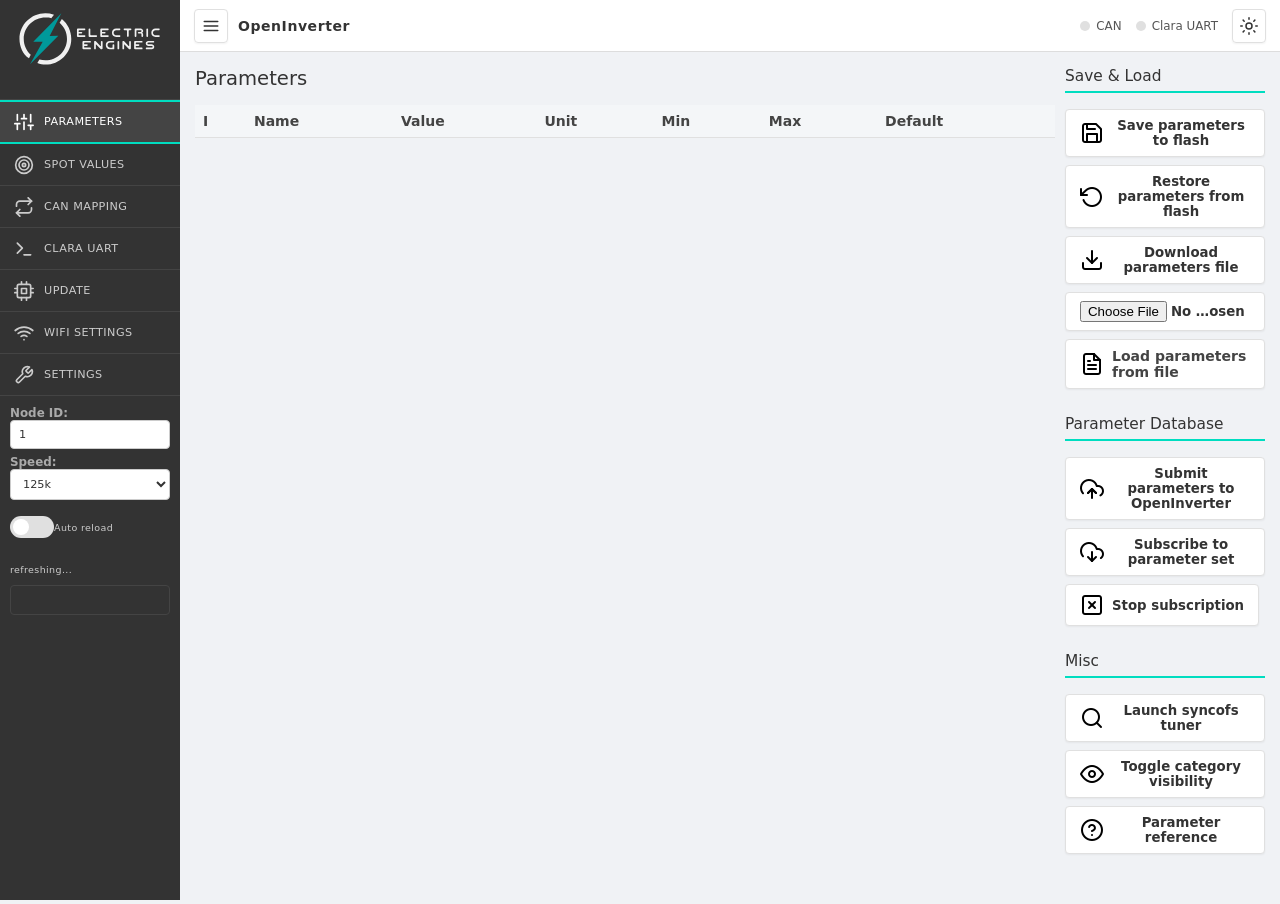
==== commit ed6bc242: "Stop clipping spot-value tooltips; tighten the cache rule; reorder the menu Tooltip: .main-left carr" ====
--- a/data/index.html
+++ b/data/index.html
@@ -123,8 +123,6 @@
 			</div>
 
       <div>
-				<a class="tablink" onclick="ui.openPage('update', this, '')">
-					<svg class="navimg" viewBox="0 0 24 24" stroke-width="2" stroke-linecap="round" stroke-linejoin="round"><rect x="4" y="4" width="16" height="16" rx="2"/><rect x="9" y="9" width="6" height="6"/><path d="M9 1v3M15 1v3M9 20v3M15 20v3M20 9h3M20 14h3M1 9h3M1 14h3"/></svg><p class="navbar-text">UPDATE</p></a>
 				<a class="tablink active" onclick="ui.openPage('parameters', this, '')">
 					<svg class="navimg" viewBox="0 0 24 24" stroke-width="2" stroke-linecap="round" stroke-linejoin="round"><path d="M4 21v-7M4 10V3M12 21v-9M12 8V3M20 21v-5M20 12V3M1 14h6M9 8h6M17 16h6"/></svg><p class="navbar-text">PARAMETERS</p></a>
 				<a class="tablink" onclick="ui.openPage('spotvalues', this, '')">
@@ -133,6 +131,8 @@
 					<svg class="navimg" viewBox="0 0 24 24" stroke-width="2" stroke-linecap="round" stroke-linejoin="round"><path d="M17 1l4 4-4 4"/><path d="M3 11V9a4 4 0 0 1 4-4h14"/><path d="M7 23l-4-4 4-4"/><path d="M21 13v2a4 4 0 0 1-4 4H3"/></svg><p class="navbar-text">CAN MAPPING</p></a>
 				<a class="tablink" onclick="ui.openPage('clara', this, '')">
 					<svg class="navimg" viewBox="0 0 24 24" stroke-width="2" stroke-linecap="round" stroke-linejoin="round"><path d="M4 17l6-6-6-6"/><path d="M12 19h8"/></svg><p class="navbar-text">CLARA UART</p></a>
+				<a class="tablink" onclick="ui.openPage('update', this, '')">
+					<svg class="navimg" viewBox="0 0 24 24" stroke-width="2" stroke-linecap="round" stroke-linejoin="round"><rect x="4" y="4" width="16" height="16" rx="2"/><rect x="9" y="9" width="6" height="6"/><path d="M9 1v3M15 1v3M9 20v3M15 20v3M20 9h3M20 14h3M1 9h3M1 14h3"/></svg><p class="navbar-text">UPDATE</p></a>
 				<a class="tablink" onclick="ui.openPage('wifi', this, '')">
 					<svg class="navimg" viewBox="0 0 24 24" stroke-width="2" stroke-linecap="round" stroke-linejoin="round"><path d="M5 12.55a11 11 0 0 1 14.08 0"/><path d="M1.42 9a16 16 0 0 1 21.16 0"/><path d="M8.53 16.11a6 6 0 0 1 6.95 0"/><line x1="12" y1="20" x2="12.01" y2="20"/></svg><p class="navbar-text">WIFI SETTINGS</p></a>
 				<a class="tablink" onclick="ui.openPage('settings', this, '')">
--- a/data/style.css
+++ b/data/style.css
@@ -255,7 +255,10 @@
     background-color: transparent;
 }
 .main-content { order: 2; margin: 0; flex: 10 1 300px; min-width: 0; }
-.main-left    { order: 2; flex: 10 1 200px; margin-right: 10px; min-width: 0; overflow-y: auto; }
+.main-left    { order: 2; flex: 10 1 200px; margin-right: 10px; min-width: 0; }
+/* Без overflow: він робить із .main-left контейнер обрізання (overflow-y:auto
+   змушує overflow-x теж стати auto), і абсолютна підказка з .tooltiptext
+   ріжеться об його нижню межу. Прокручується сторінка цілком. */
 .main-right   { order: 3; flex: 0 0 15%; min-width: 200px; padding-top: 0; }
 /* Заголовки секцій у правій колонці інакше злипаються з кнопкою над ними. */
 .main-right h3 { margin-top: 22px; }
@@ -440,7 +443,10 @@
     border-radius: 6px;
     position: absolute;
     z-index: 800;
-    width: 260px;
+    /* по вмісту, але не ширше 360px — короткий опис не розтягується на три
+       рядки, довгий не лізе за край таблиці */
+    width: max-content;
+    max-width: 360px;
     left: 0; top: 125%;
     font-weight: 400;
     box-shadow: var(--shadow-md);
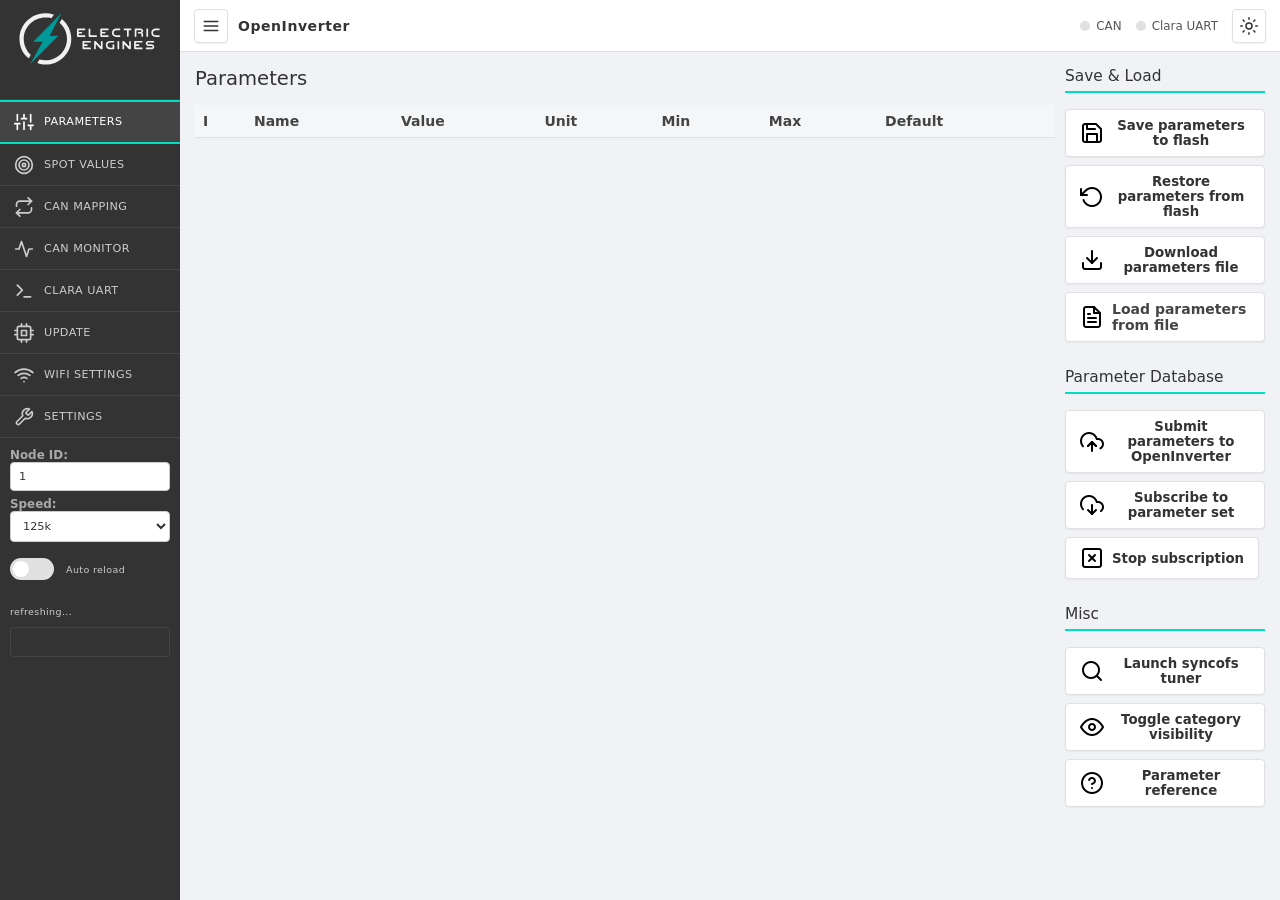
==== commit 7c54c038: "Add a CAN bus monitor and a WiFi network scan CAN monitor: a new tab that shows bus traffic the way " ====
--- a/data/index.html
+++ b/data/index.html
@@ -33,6 +33,7 @@
 <script src="settings.js" type="text/javascript"></script>
 <script src="ui.js" type="text/javascript"></script>
 <script src="clara.js" type="text/javascript"></script>
+<script src="canmon.js" type="text/javascript"></script>
 <script src="theme.js" type="text/javascript"></script>
 
 </head>
@@ -129,6 +130,8 @@
 					<svg class="navimg" viewBox="0 0 24 24" stroke-width="2" stroke-linecap="round" stroke-linejoin="round"><circle cx="12" cy="12" r="10"/><circle cx="12" cy="12" r="6"/><circle cx="12" cy="12" r="2"/></svg><p class="navbar-text">SPOT VALUES</p></a>
 				<a class="tablink" onclick="ui.openPage('canmapping', this, '')">
 					<svg class="navimg" viewBox="0 0 24 24" stroke-width="2" stroke-linecap="round" stroke-linejoin="round"><path d="M17 1l4 4-4 4"/><path d="M3 11V9a4 4 0 0 1 4-4h14"/><path d="M7 23l-4-4 4-4"/><path d="M21 13v2a4 4 0 0 1-4 4H3"/></svg><p class="navbar-text">CAN MAPPING</p></a>
+				<a class="tablink" onclick="ui.openPage('canmon', this, '')">
+					<svg class="navimg" viewBox="0 0 24 24" stroke-width="2" stroke-linecap="round" stroke-linejoin="round"><path d="M22 12h-4l-3 9L9 3l-3 9H2"/></svg><p class="navbar-text">CAN MONITOR</p></a>
 				<a class="tablink" onclick="ui.openPage('clara', this, '')">
 					<svg class="navimg" viewBox="0 0 24 24" stroke-width="2" stroke-linecap="round" stroke-linejoin="round"><path d="M4 17l6-6-6-6"/><path d="M12 19h8"/></svg><p class="navbar-text">CLARA UART</p></a>
 				<a class="tablink" onclick="ui.openPage('update', this, '')">
@@ -402,6 +405,35 @@
 
 
 				<!-- WIFI SETTINGS -->
+				<!-- CAN MONITOR -->
+				<div id="canmon" class="tabdiv main-content">
+					<h3 class="underline">CAN monitor</h3>
+					<p class="clara-hint">Знімає апаратний фільтр і показує весь трафік шини. Пристрій тримає
+						останні 256 кадрів і віддає до 120 за запит &mdash; на завантаженій шині частина
+						пролетить повз, це видно в лічильнику. Звузьте фільтром або дивіться режим &laquo;за ID&raquo;.</p>
+
+					<div class="canmon-bar">
+						<button type="button" id="canmon-toggle" onclick="canmon.setEnabled(!canmon.timer);">Start</button>
+						<button type="button" onclick="canmon.clear();">Clear</button>
+						<span class="seg">
+							<button type="button" id="canmon-view-log" class="active" onclick="canmon.setView('log');">Стрічка</button>
+							<button type="button" id="canmon-view-byid" onclick="canmon.setView('byid');">За ID</button>
+						</span>
+						<label for="canmon-id">ID</label>
+						<input type="text" id="canmon-id" size="6" placeholder="7DE" title="hex">
+						<label for="canmon-mask">маска</label>
+						<input type="text" id="canmon-mask" size="6" placeholder="7FF" title="hex, 0 = усі">
+						<button type="button" onclick="canmon.applyFilter();">Apply</button>
+					</div>
+					<p><span id="canmon-status" class="clara-hint"></span></p>
+
+					<div id="canmon-log"></div>
+					<table id="canmon-table" hidden>
+						<thead><tr><th>ID</th><th>DLC</th><th>Data</th><th>Кадрів</th><th>Період</th></tr></thead>
+						<tbody id="canmon-body"></tbody>
+					</table>
+				</div>
+
 				<!-- CLARA UART -->
 				<div id="clara" class="tabdiv main-content">
 					<h3 class="underline">Clara UART monitor</h3>
--- a/data/style.css
+++ b/data/style.css
@@ -162,6 +162,9 @@
 }
 #version p { font-size: 11px; padding: 0; margin: 0; color: var(--text-sidebar-title); }
 .control { margin: 10px; color: var(--text-sidebar); font-size: .85em; }
+/* Перемикач і його підпис стояли впритул. */
+#auto-reload-toggle-div { display: flex; align-items: center; gap: 12px; }
+#auto-reload-toggle-div p { margin: 0; }
 .control label { color: var(--text-sidebar-title); }
 #nodeid-div input, #nodeid-div select {
     width: 100%;
@@ -479,6 +482,51 @@
 #clara-input { flex: 1 1 auto; }
 .clara-hint { color: var(--text-muted); font-size: .85em; }
 
+/* --- монітор шини -------------------------------------------------------- */
+#canmon { flex-direction: column; align-items: stretch; }
+.canmon-bar {
+    display: flex;
+    align-items: center;
+    gap: 8px;
+    flex-wrap: wrap;
+    margin-bottom: 6px;
+}
+.canmon-bar label { font-size: .9em; }
+.canmon-bar input { width: 80px; }
+/* сегментований перемикач вигляду: дві кнопки як одна */
+.seg { display: inline-flex; }
+.seg button { margin: 0; border-radius: 0; }
+.seg button:first-child { border-radius: 4px 0 0 4px; }
+.seg button:last-child { border-radius: 0 4px 4px 0; margin-left: -1px; }
+.seg button.active {
+    background-color: var(--accent-soft);
+    border-color: var(--accent);
+    color: var(--text-primary);
+}
+#canmon-log {
+    width: 100%;
+    background-color: var(--bg-terminal);
+    color: var(--terminal-text);
+    border-radius: 6px;
+    padding: 10px;
+    height: 58vh;
+    min-height: 240px;
+    overflow-y: auto;
+    white-space: pre;
+    font-family: ui-monospace, Consolas, Monaco, 'Courier New', monospace;
+    font-size: 12.5px;
+    line-height: 1.45;
+}
+#canmon-table { width: 100%; }
+#canmon-table td { font-variant-numeric: tabular-nums; }
+
+/* --- результати пошуку мереж --------------------------------------------- */
+.scan-table { width: auto; min-width: 320px; margin: 6px 0 14px; }
+.scan-table td { padding: 5px 14px 5px 0; border-bottom: 1px solid var(--border-light); }
+.scan-table a { font-weight: 600; }
+
+[hidden] { display: none !important; }
+
 /* --- вузький екран ------------------------------------------------------ */
 @media only screen and (max-width: 1000px) {
     #logo { width: 80px; height: 50px; }
